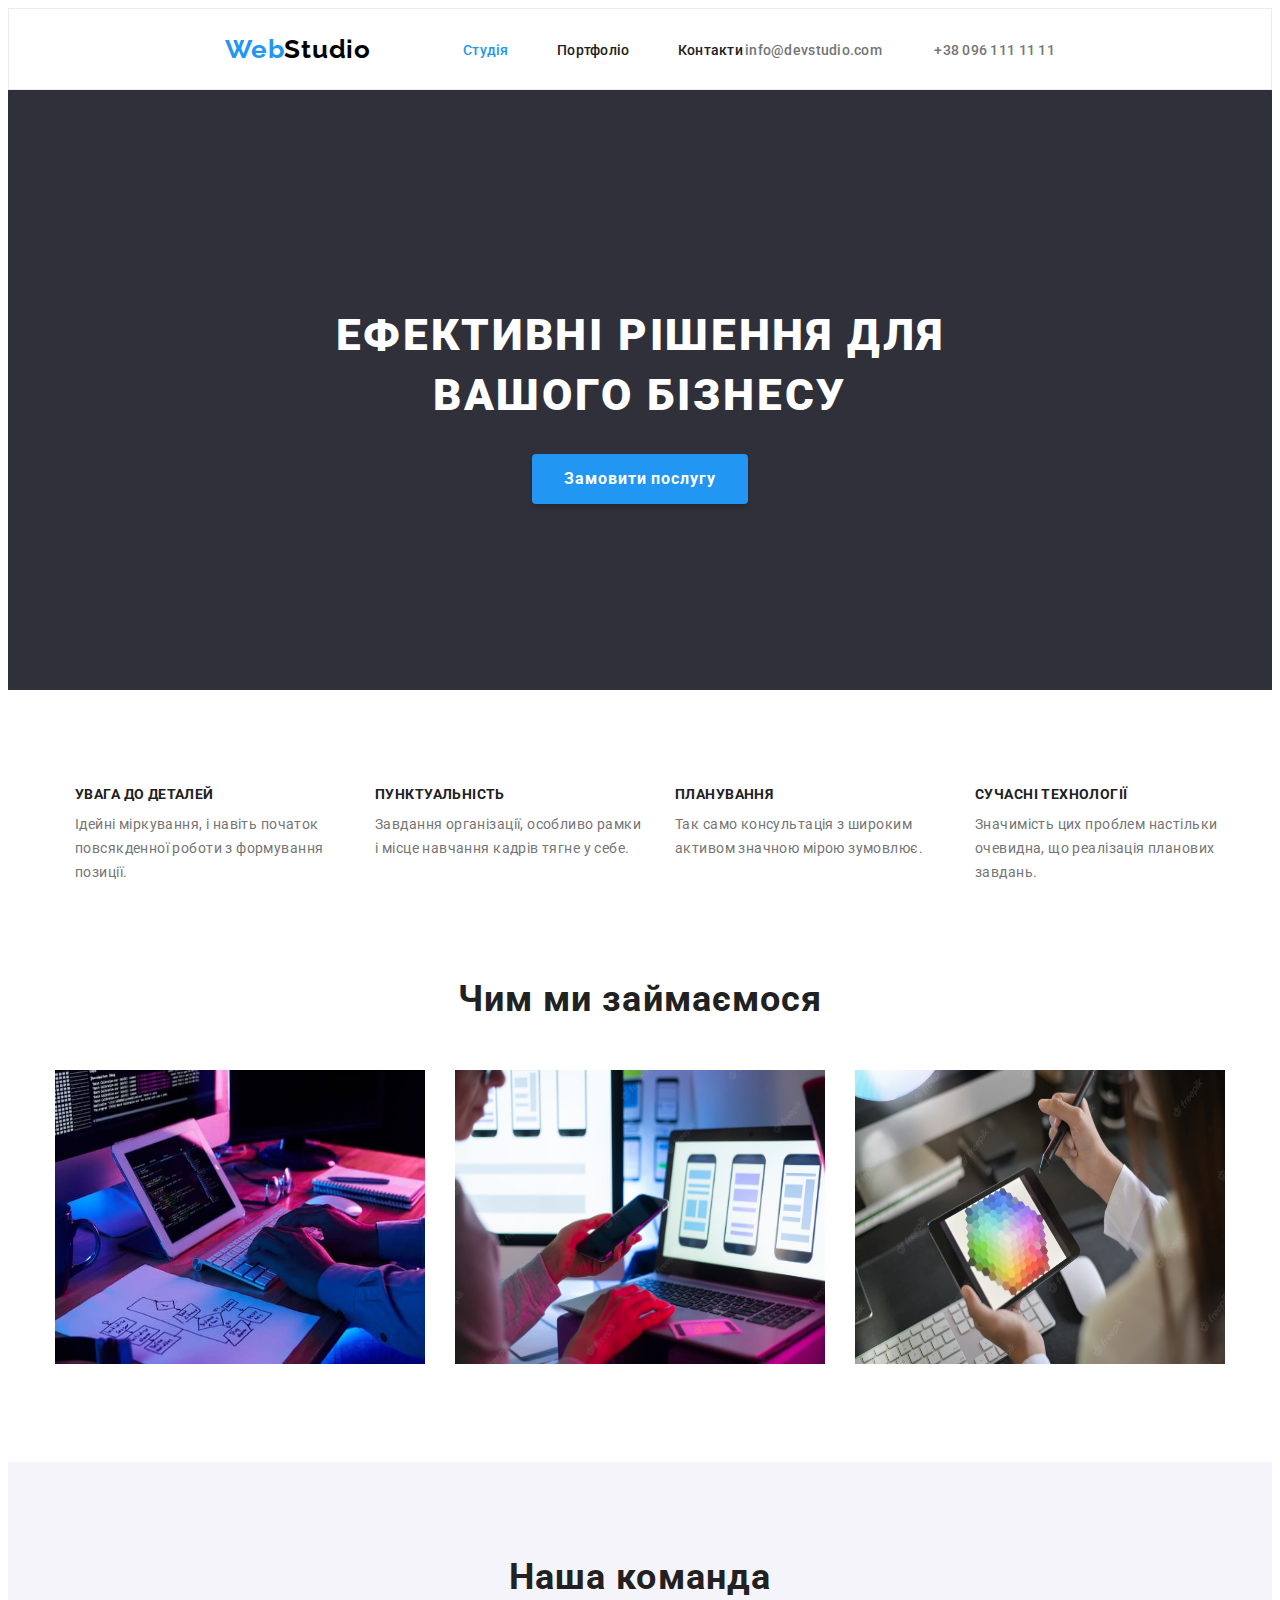
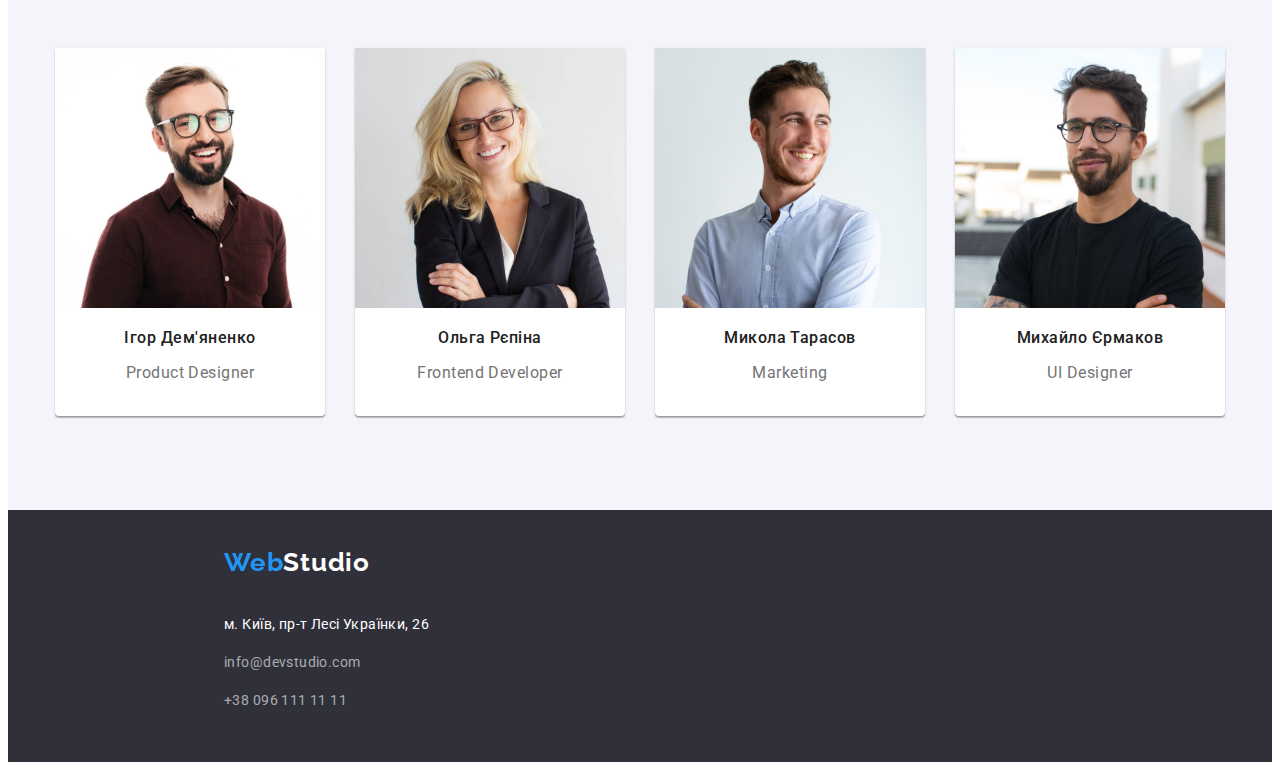
==== index.html @ 8b7d4867 "copy" ====
<!DOCTYPE html>
<html lang="uk">
<head>
    <meta charset="UTF-8">
    <meta http-equiv="X-UA-Compatible" content="IE=edge">
    <meta name="viewport" content="width=device-width, initial-scale=1.0">
    <title>Document</title>
    <link rel="stylesheet" href="./css/styles.css">
    <link rel="preconnect" href="https://fonts.googleapis.com">
    <link rel="preconnect" href="https://fonts.gstatic.com" crossorigin>
    <link href="https://fonts.googleapis.com/css2?family=Raleway:wght@700&family=Roboto:wght@400;500;700;900&display=swap" rel="stylesheet">
</head>
<body>

    
    <header class="page-header">
        
        <nav class="nav-header">
            <a class="logo-link" href="./index.html">Web<span class="logo-header">Studio</span></a>

            <ul class="list-nav">
                <li><a class="link current" href="./index.html">Студія</a></li>
                <li><a class="link" href="./portfolio.html">Портфоліо</a></li>
                <li><a class="link" href="">Контакти</a></li>
            </ul>

        </nav>

        <ul class="list-header">
             <li><a class="header-email" href="">info@devstudio.com</a></li>
             <li><a class="header-number" href="">+38 096 111 11 11</a></li>
         </ul> 
        
        
    </header>


    <main>
        <section class="hero">
            <h1 class="hero-text">Ефективні рішення для <br> вашого бізнесу</h1>
            <button class="button-hero">Замовити послугу</button>
        </section>
        
        <section class="features">
            <h2 hidden>Особливості</h2>

            <ul class="features-ul">
                <li class="features-li">
                    <h3 class="features-title">УВАГА ДО ДЕТАЛЕЙ</h3>
                    <p class="features-text">Ідейні міркування, і навіть початок повсякденної роботи з формування позиції.</p>
                </li>

                <li class="features-li">
                    <h3 class="features-title">ПУНКТУАЛЬНІСТЬ</h3>
                    <p class="features-text">Завдання організації, особливо рамки і місце навчання кадрів тягне у себе.</p>
                </li>

                <li class="features-li">
                    <h3 class="features-title">ПЛАНУВАННЯ</h3>
                    <p class="features-text">Так само консультація з широким активом значною мірою зумовлює.</p>
                </li>

                <li class="features-li">
                    <h3 class="features-title">СУЧАСНІ ТЕХНОЛОГІЇ</h3>
                    <p class="features-text">Значимість цих проблем настільки очевидна, що реалізація планових завдань.</p>
                </li>
            </ul>
        </section>
        <section class="referral">
            <h2 class="referral-title">Чим ми займаємося</h2>
            <ul class="referral-ul">
                <li class="referral-li">
                    <img src="./images/close-up-image-programer-working-his-desk-office_1098-18707.jpg" alt="Десктопні додатки" width="370" height="294">
                </li>
                <li class="referral-li">
                    <img src="./images/web-ui-designers-are-developing-application-smartphones-team-creators-is-working-interface-mobile-phones_8119-2713.jpg" alt="Мобільні додатки" width="370" height="294">
                </li>
                <li class="referral-li">
                    <img src="./images/young-female-creative-artist-web-design-with-working-colour-selection-graphic-tablet_35674-1186.jpg" alt="Дизайнерські рішення" width="370" height="294">
                </li>
            </ul>
        </section>

        <section class="team">
            <h2 class="team-title">Наша команда</h2>
            <ul class="team-ul">
                <li class="team-li">
                    <img src="./images/Igor-Demyanenko.jpg" alt="Ігор Дем'яненко" width="270" height="260">                 
                    <h3 class="team-name">Ігор Дем'яненко</h3>
                    <p class="team-profession">Product Designer</p>
                </li>
                <li class="team-li"> 
                    <img src="./images/Olga-Repina.jpg" alt="Ольга Рєпіна" width="270" height="260">                        
                    <h3 class="team-name">Ольга Рєпіна</h3>
                    <p class="team-profession">Frontend Developer</p>
                </li>
                <li class="team-li">
                    <img src="./images/Mikola-Tarasov.jpg" alt="Микола Тарасов" width="270" height="260">
                    <h3 class="team-name">Микола Тарасов</h3>
                    <p class="team-profession">Marketing</p>
                </li>
                <li class="team-li">
                    <img src="./images/Michaylo-Ermakov.jpg" alt="Михайло Єрмаков" width="270" height="260">                   
                    <h3 class="team-name">Михайло Єрмаков</h3>
                    <p class="team-profession">UI Designer</p>
                </li>
                    
            </ul>
        </section>

    </main>


    <footer class="page-footer">

        <section>
            <h2 hidden>Футер</h2>
            <a class="logo-link" href="./index.html">Web<span class="logo-footer">Studio</span></a>

            <address class="footer">
                <p class="footer-address">м. Київ, пр-т Лесі Українки, 26</p>
                <p class="footer-text">info@devstudio.com</p>
                <p class="footer-text">+38 096 111 11 11</p>
            </address>   
        </section>
        
    </footer>


</body>
</html>
---- css/styles.css ----
html,
body {
    height: 100%;
    font-family: 'Roboto';
    color: #212121;
}


.page-header {
    display: flex;
    justify-content: space-between;
    height: 80px;
    border: 1px solid #ECECEC;
}


.nav-header {
    display: flex;
    justify-content: left;
    align-items: center;
}


.logo-link {
    color: #2196F3;
    margin: 24px 92px 24px 216px;
    text-decoration: none;
    font-family: 'Raleway';
    font-weight: 700;
    font-size: 26px;
    line-height: 31px;
    letter-spacing: 0.03em;
}


.logo-header {
    color: black;
    font-weight: 700;
    font-size: 26px;
    line-height: 31px;
    letter-spacing: 0.03em;
}


.list-nav {
    height: 16px;
    width: 280px;
    text-decoration: none;
    list-style-type: none;
    display: flex;
    justify-content: space-between;
    align-items: center;
    padding: 32px 0px 32px 0px;
}


.list-nav .link {
    text-decoration: none;
    list-style-type: none;
    color: #212121;
    font-weight: 500;
    font-size: 14px;
    line-height: 16px;
    letter-spacing: 0.02em;
}

.list-nav .link:hover,
.list-nav .link:focus {
    color: #2196F3;
}

.list-nav .link.current {
    color: #2196F3;
}



.list-header {
    width: 310px;
    height: 16px;
    text-decoration: none;
    list-style-type: none;
    display: flex;
    align-items: center;
    justify-content: space-between;
    padding: 32px 216px 32px 0px;
    margin: 0%;
}


.header-email {
    text-decoration: none;
    list-style-type: none;
    color: #757575;
    font-weight: 500;
    font-size: 14px;
    line-height: 16px;
    letter-spacing: 0.02em;
}

.header-email:hover,
.header-email:focus {
    color: #2196F3;
}


.header-number {
    text-decoration: none;
    list-style-type: none;
    color: #757575;
    font-weight: 500;
    font-size: 14px;
    line-height: 16px;
    letter-spacing: 0.02em;
}

.header-number:hover,
.header-number:focus {
    color: #2196F3;
}


.hero {
    width: 100%;
    height: 600px;
    background: #2F303A;
    display: flex;
    flex-direction: column;
    flex-wrap: nowrap;
    align-content: stretch;
    justify-content: center;
    align-items: center;
}


.hero-text {
    color: #fff;
    font-weight: 900;
    font-size: 44px;
    line-height: 60px;
    text-align: center;
    letter-spacing: 0.06em;
    text-transform: uppercase;
}


.button-hero {
    background: #2196F3;
    color: #fff;
    box-shadow: 0px 4px 4px rgba(0, 0, 0, 0.15);
    border-radius: 4px;
    padding: 10px 32px 10px 32px;
    display: flex;
    align-items: center;
    text-align: center;
    letter-spacing: 0.06em;
    font-family: Roboto;
    font-weight: 700;
    font-size: 16px;
    line-height: 30px;
    border: 0;
    cursor: pointer;
}


.features {
    display: flex;
    justify-content: center;
    padding-top: 96px;
}


.features-ul {
    list-style-type: none;
    display: flex;
    justify-content: space-between;
    align-items: center;
    margin: 0%;
    width: 1170px;
}


.features-li {
    height: 98px;
    width: 270px;
    display: flex;
    flex-direction: column;
}


.features-title {
    width: 270px;
    height: 16px;
    margin: 0%;
    padding-bottom: 10px;
    font-weight: 700;
    font-size: 14px;
    line-height: 16px;
    letter-spacing: 0.03em;
    text-transform: uppercase;
}


.features-text {
    width: 270px;
    height: 72px;
    margin: 0%;
    font-weight: 400;
    font-size: 14px;
    line-height: 24px;
    letter-spacing: 0.03em;
    color: #757575;
}


.referral {
    display: flex;
    flex-direction: column;
    align-items: center;
}


.referral-title {
    font-weight: 700;
    font-size: 36px;
    line-height: 42px;
    text-align: center;
    letter-spacing: 0.03em;
    margin: 94px 0px 50px 0px;
}


.referral-ul {
    display: flex;
    list-style-type: none;
    margin: 0;
    padding: 0;
}


.referral-li {
    padding: 0px 15px 94px 15px;
}



.team {
    height: 648px;
    background: #F5F4FA;
    display: flex;
    flex-direction: column;
    align-items: center;
}


.team-title {
    font-weight: 700;
    font-size: 36px;
    line-height: 42px;
    letter-spacing: 0.03em;
    margin: 0;
    padding: 94px 0px 50px 0px;
}


.team-ul {
    list-style-type: none;
    display: flex;
    margin: 0;
    padding: 0;
}


.team-li {
    background: #FFFFFF;
    height: 368px;
    box-shadow: 0px 1px 3px rgba(0, 0, 0, 0.12), 0px 1px 1px rgba(0, 0, 0, 0.14), 0px 2px 1px rgba(0, 0, 0, 0.2);
    border-radius: 0px 0px 4px 4px;
    margin: 0px 15px 0px 15px;
}


.team-name {
    font-weight: 500;
    font-size: 16px;
    line-height: 19px;
    text-align: center;
    letter-spacing: 0.03em;
}


.team-profession {
    font-weight: 400;
    font-size: 16px;
    line-height: 19px;
    text-align: center;
    letter-spacing: 0.03em;
    color: #757575;
}


.page-footer {
    height: 252px;
    background: #2F303A;
    display: flex;
    align-items: center;
}


.logo-footer {
    color: #fff;
    font-weight: 700;
    font-size: 26px;
    line-height: 31px;
    letter-spacing: 0.03em;
}


.footer {
    padding: 20px 0px 0px 216px;
    line-height: 24px;
    font-style: normal;
}


.footer-address {
    font-size: 14px;
    letter-spacing: 0.03em;
    color: #FFFFFF;
}


.footer-text {
    font-size: 14px;
    letter-spacing: 0.03em;
    color: rgba(255, 255, 255, 0.6);
}







.main-page {
    height: 1548px;
    display: flex;
    flex-direction: column;
    
}


.filter-ul {
    display: flex;
    justify-content: center;
    margin: 0;
    padding: 94px 0px 50px 0px;
    list-style-type: none;
}


.button-filter {
    font-family: Roboto;
    font-weight: 500;
    font-size: 16px;
    line-height: 26px;
    letter-spacing: 0.03em;   
    color: #212121;
    padding: 6px 22px 6px 22px;
    background: #F5F4FA;
    border: 0;
    border-radius: 4px;
    margin: 0px 8px 0px 8px;
}

.button-filter:hover,
.button-filter:focus {
    background: #2196F3;
    box-shadow: 0px 3px 1px rgba(0, 0, 0, 0.1), 0px 1px 2px rgba(0, 0, 0, 0.08), 0px 2px 2px rgba(0, 0, 0, 0.12);
    color: #FFFFFF;
}


.vertical-ul {
    display: flex;
    flex-direction: column;
    list-style-type: none;
}

.horizontal-ul {
    display: flex;
    justify-content: center;
    list-style-type: none;
}


.project {
    height: 404px;
    width: 370px;
    margin: 15px;
    background: #FFFFFF;
    border: 1px solid #EEEEEE;
    
}


.project-title {
    width: 322px;
    height: 36px;
    font-weight: 700;
    font-size: 18px;
    line-height: 1.2;
    letter-spacing: 0.06em;
    color: #212121;
    padding: 20px 24px 4px 24px;
    margin: 0;
}



.project-text {
    width: 322px;
    height: 30px;
    font-weight: 400;
    font-size: 16px;
    line-height: 30px;
    letter-spacing: 0.03em;
    color: #757575;
    padding: 0px 24px 20px 24px;
    margin: 0;
}

.project-link {
    text-decoration: none;
}
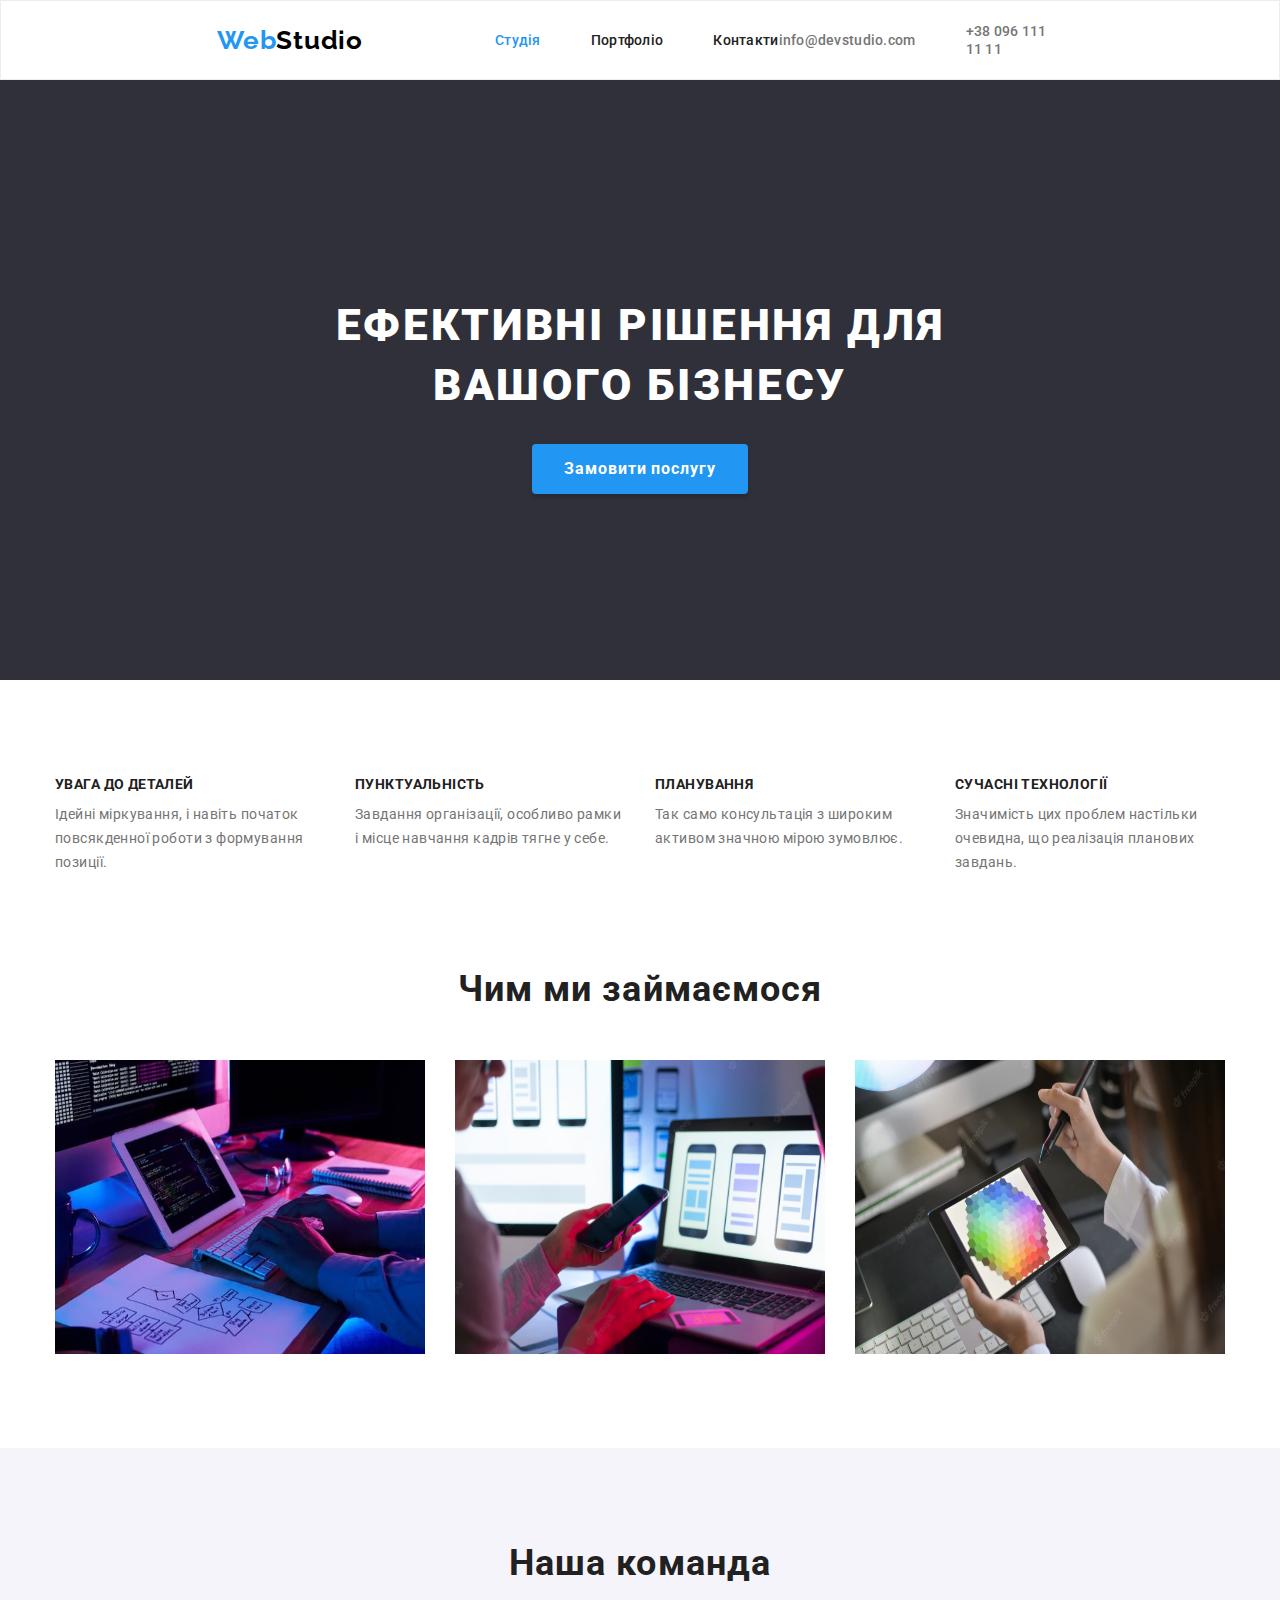
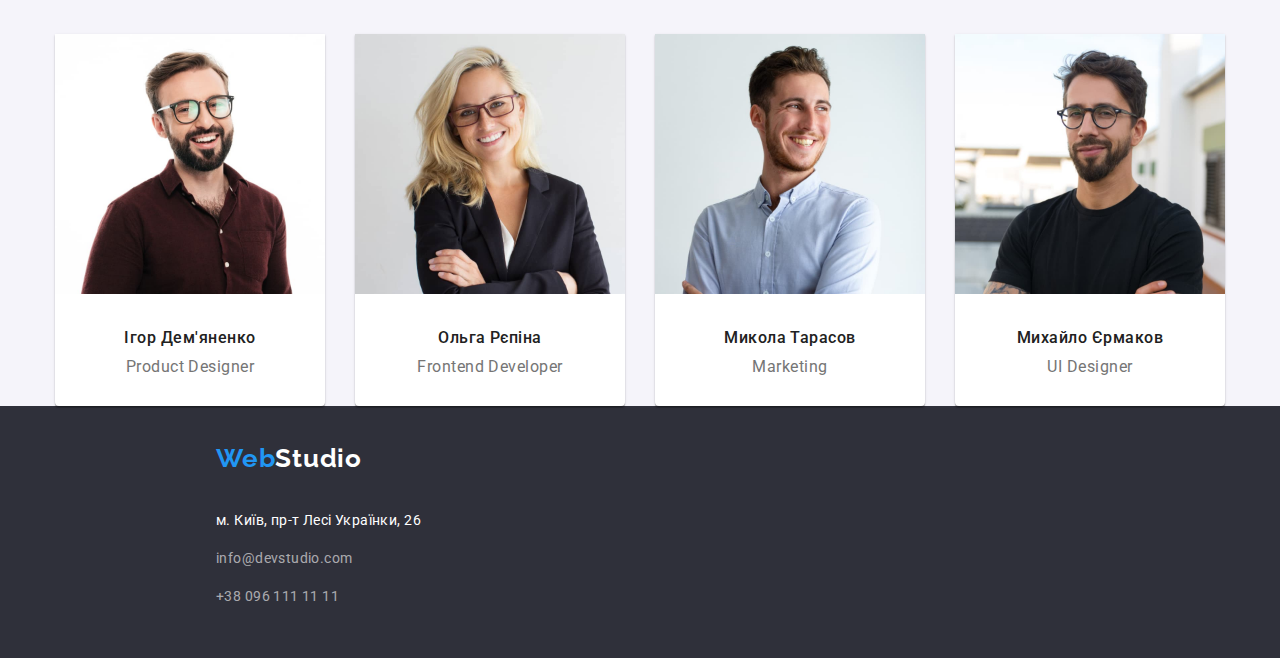
==== commit 0cd106eb: "optimization" ====
--- a/index.html
+++ b/index.html
@@ -5,10 +5,11 @@
     <meta http-equiv="X-UA-Compatible" content="IE=edge">
     <meta name="viewport" content="width=device-width, initial-scale=1.0">
     <title>Document</title>
-    <link rel="stylesheet" href="./css/styles.css">
     <link rel="preconnect" href="https://fonts.googleapis.com">
     <link rel="preconnect" href="https://fonts.gstatic.com" crossorigin>
     <link href="https://fonts.googleapis.com/css2?family=Raleway:wght@700&family=Roboto:wght@400;500;700;900&display=swap" rel="stylesheet">
+    <link rel="stylesheet" href="https://cdn.jsdelivr.net/npm/modern-normalize@1.1.0/modern-normalize.min.css">
+    <link rel="stylesheet" href="./css/styles.css">
 </head>
 <body>
 
--- a/css/styles.css
+++ b/css/styles.css
@@ -6,6 +6,8 @@
 }
 
 
+/*Header*/
+
 .page-header {
     display: flex;
     justify-content: space-between;
@@ -43,14 +45,9 @@
 
 
 .list-nav {
-    height: 16px;
-    width: 280px;
-    text-decoration: none;
-    list-style-type: none;
-    display: flex;
-    justify-content: space-between;
-    align-items: center;
-    padding: 32px 0px 32px 0px;
+    list-style-type: none;
+    display: flex;
+    align-items: center;
 }
 
 
@@ -62,7 +59,14 @@
     font-size: 14px;
     line-height: 16px;
     letter-spacing: 0.02em;
-}
+    padding: 32px 0px;
+}
+
+
+.list-nav > li:nth-child(2) {
+    margin: 0px 50px ;
+}
+
 
 .list-nav .link:hover,
 .list-nav .link:focus {
@@ -76,26 +80,23 @@
 
 
 .list-header {
-    width: 310px;
-    height: 16px;
-    text-decoration: none;
-    list-style-type: none;
-    display: flex;
-    align-items: center;
-    justify-content: space-between;
-    padding: 32px 216px 32px 0px;
-    margin: 0%;
+    list-style-type: none;
+    display: flex;
+    align-items: center;
+    padding-left: 0px;
+    padding-right: 216px;
+    margin: 0px;
 }
 
 
 .header-email {
     text-decoration: none;
-    list-style-type: none;
     color: #757575;
     font-weight: 500;
     font-size: 14px;
     line-height: 16px;
     letter-spacing: 0.02em;
+    margin-right: 50px;
 }
 
 .header-email:hover,
@@ -106,7 +107,6 @@
 
 .header-number {
     text-decoration: none;
-    list-style-type: none;
     color: #757575;
     font-weight: 500;
     font-size: 14px;
@@ -119,6 +119,7 @@
     color: #2196F3;
 }
 
+/*Body*/
 
 .hero {
     width: 100%;
@@ -126,8 +127,6 @@
     background: #2F303A;
     display: flex;
     flex-direction: column;
-    flex-wrap: nowrap;
-    align-content: stretch;
     justify-content: center;
     align-items: center;
 }
@@ -166,7 +165,6 @@
 .features {
     display: flex;
     justify-content: center;
-    padding-top: 96px;
 }
 
 
@@ -174,14 +172,14 @@
     list-style-type: none;
     display: flex;
     justify-content: space-between;
-    align-items: center;
     margin: 0%;
     width: 1170px;
+    padding: 0px;
+    padding-top: 96px;
 }
 
 
 .features-li {
-    height: 98px;
     width: 270px;
     display: flex;
     flex-direction: column;
@@ -189,10 +187,8 @@
 
 
 .features-title {
-    width: 270px;
-    height: 16px;
-    margin: 0%;
-    padding-bottom: 10px;
+    margin: 0px;
+    margin-bottom: 10px;
     font-weight: 700;
     font-size: 14px;
     line-height: 16px;
@@ -202,9 +198,7 @@
 
 
 .features-text {
-    width: 270px;
-    height: 72px;
-    margin: 0%;
+    margin: 0px;
     font-weight: 400;
     font-size: 14px;
     line-height: 24px;
@@ -224,9 +218,10 @@
     font-weight: 700;
     font-size: 36px;
     line-height: 42px;
-    text-align: center;
-    letter-spacing: 0.03em;
-    margin: 94px 0px 50px 0px;
+    letter-spacing: 0.03em;
+    margin: 0px;
+    padding-top: 94px;
+    margin-bottom: 50px;
 }
 
 
@@ -235,17 +230,22 @@
     list-style-type: none;
     margin: 0;
     padding: 0;
+    padding-bottom: 94px;
 }
 
 
 .referral-li {
-    padding: 0px 15px 94px 15px;
+    height: 294px;
+}
+
+
+.referral-ul li:not(:last-child) {
+    margin-right: 30px;
 }
 
 
 
 .team {
-    height: 648px;
     background: #F5F4FA;
     display: flex;
     flex-direction: column;
@@ -259,7 +259,8 @@
     line-height: 42px;
     letter-spacing: 0.03em;
     margin: 0;
-    padding: 94px 0px 50px 0px;
+    padding-top: 94px;
+    margin-bottom: 50px;
 }
 
 
@@ -273,10 +274,13 @@
 
 .team-li {
     background: #FFFFFF;
-    height: 368px;
     box-shadow: 0px 1px 3px rgba(0, 0, 0, 0.12), 0px 1px 1px rgba(0, 0, 0, 0.14), 0px 2px 1px rgba(0, 0, 0, 0.2);
     border-radius: 0px 0px 4px 4px;
-    margin: 0px 15px 0px 15px;
+}
+
+
+.team-li:not(:last-child) {
+    margin-right: 30px;
 }
 
 
@@ -286,6 +290,8 @@
     line-height: 19px;
     text-align: center;
     letter-spacing: 0.03em;
+    margin: 0px;
+    margin-top: 30px;
 }
 
 
@@ -296,8 +302,11 @@
     text-align: center;
     letter-spacing: 0.03em;
     color: #757575;
-}
-
+    margin-top: 10px;
+    margin-bottom: 30px;
+}
+
+/*Footer*/
 
 .page-footer {
     height: 252px;
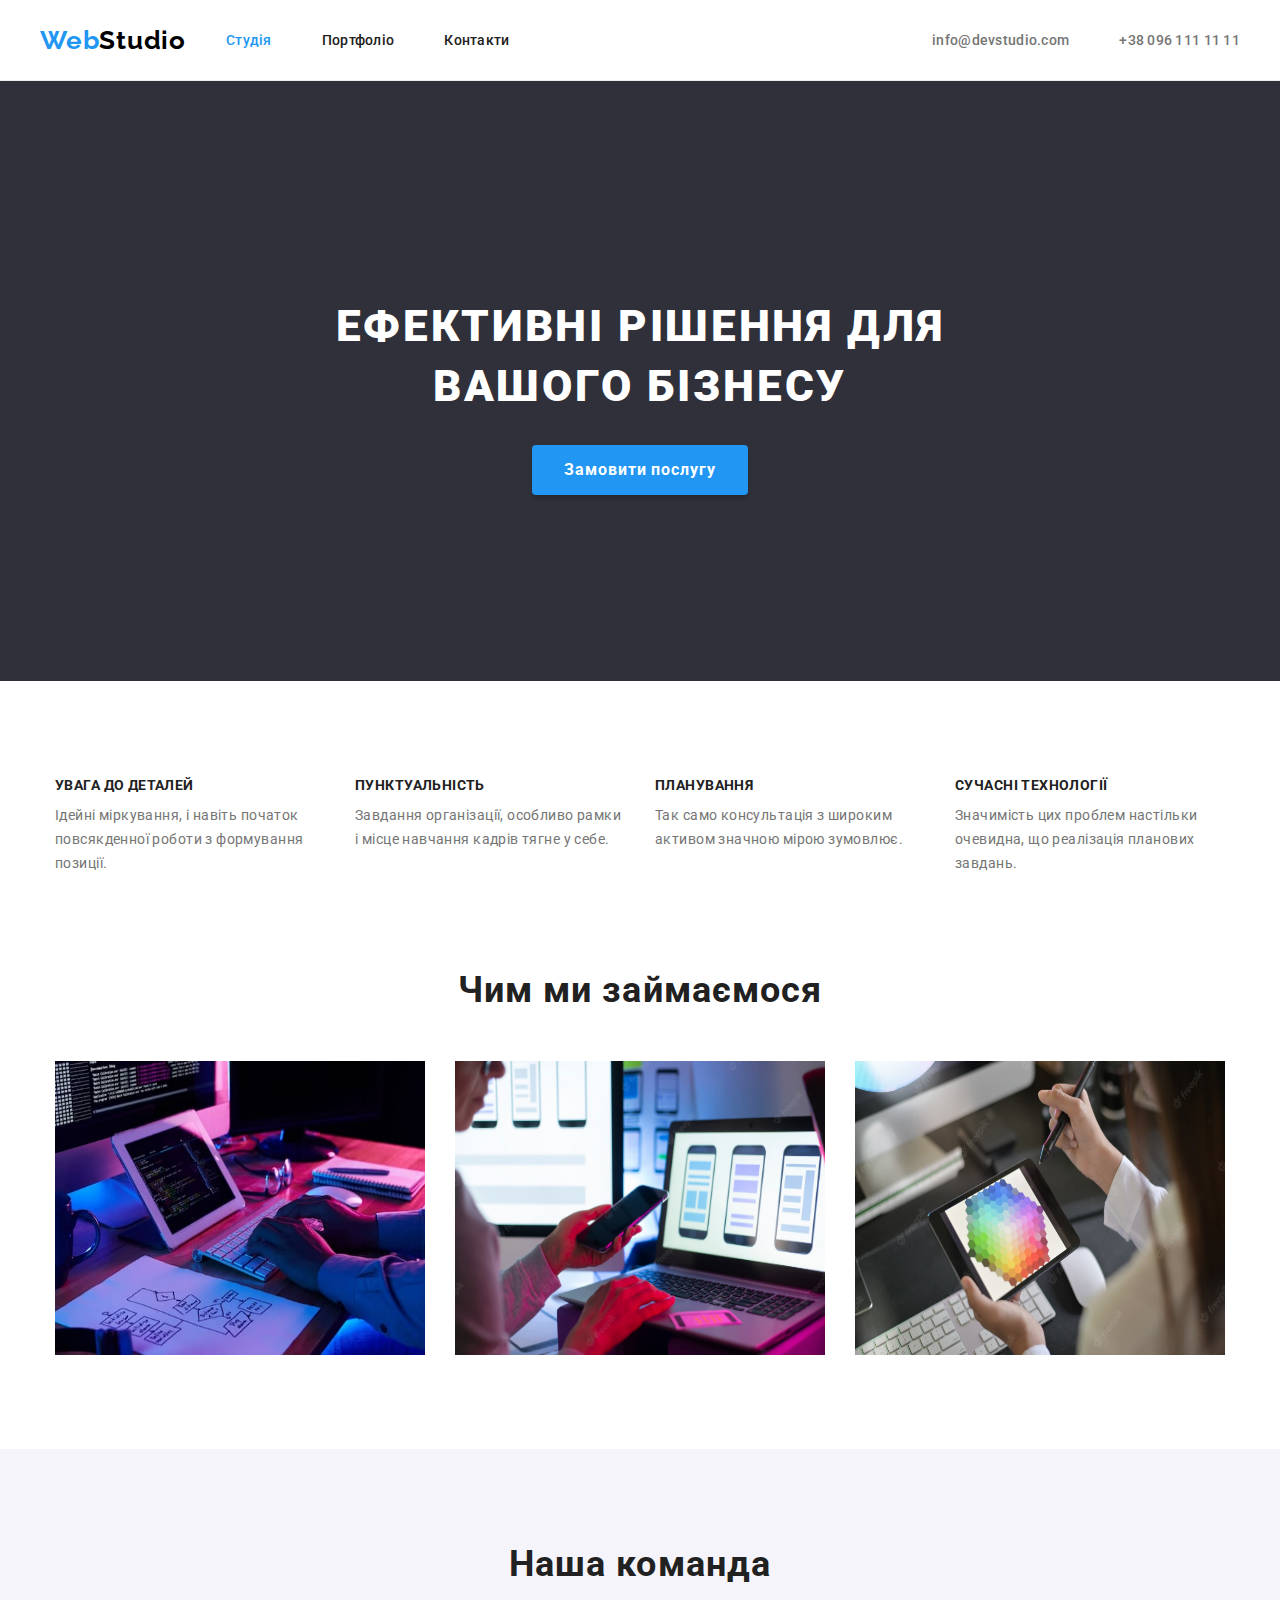
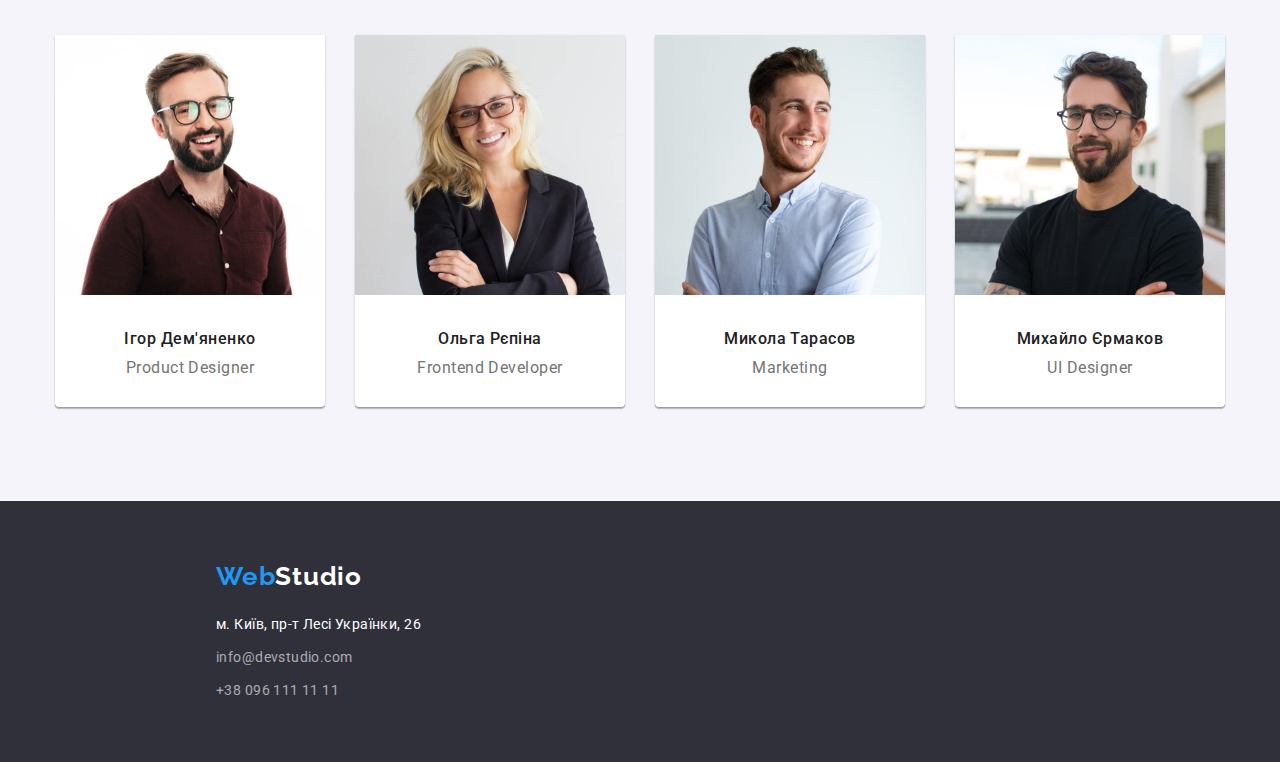
==== commit 0bd68325: "1" ====
--- a/index.html
+++ b/index.html
@@ -14,75 +14,80 @@
 <body>
 
     
-    <header class="page-header">
-        
-        <nav class="nav-header">
-            <a class="logo-link" href="./index.html">Web<span class="logo-header">Studio</span></a>
+    <header class="header">
 
-            <ul class="list-nav">
-                <li><a class="link current" href="./index.html">Студія</a></li>
-                <li><a class="link" href="./portfolio.html">Портфоліо</a></li>
-                <li><a class="link" href="">Контакти</a></li>
-            </ul>
+        <div class="page-header container">
+            <nav class="nav-header">
+                <a class="logo-link" href="./index.html">Web<span class="logo-header">Studio</span></a>
 
-        </nav>
+                <ul class="list-nav">
+                    <li><a class="link current" href="./index.html">Студія</a></li>
+                    <li><a class="link" href="./portfolio.html">Портфоліо</a></li>
+                    <li><a class="link" href="">Контакти</a></li>
+                </ul>
 
-        <ul class="list-header">
-             <li><a class="header-email" href="">info@devstudio.com</a></li>
-             <li><a class="header-number" href="">+38 096 111 11 11</a></li>
-         </ul> 
-        
+            </nav>
+
+            <ul class="list-header">
+                <li><a class="header-email" href="">info@devstudio.com</a></li>
+                <li><a class="header-number" href="">+38 096 111 11 11</a></li>
+            </ul> 
+        </div>
         
     </header>
 
 
-    <main>
-        <section class="hero">
-            <h1 class="hero-text">Ефективні рішення для <br> вашого бізнесу</h1>
-            <button class="button-hero">Замовити послугу</button>
-        </section>
-        
-        <section class="features">
-            <h2 hidden>Особливості</h2>
+    <div class="hero">
+        <h1 class="hero-text">Ефективні рішення для <br> вашого бізнесу</h1>
+        <button class="button-hero">Замовити послугу</button>
+    </div>
+    
 
-            <ul class="features-ul">
-                <li class="features-li">
-                    <h3 class="features-title">УВАГА ДО ДЕТАЛЕЙ</h3>
-                    <p class="features-text">Ідейні міркування, і навіть початок повсякденної роботи з формування позиції.</p>
-                </li>
+    <div class="features">
+        <h2 hidden>Особливості</h2>
 
-                <li class="features-li">
-                    <h3 class="features-title">ПУНКТУАЛЬНІСТЬ</h3>
-                    <p class="features-text">Завдання організації, особливо рамки і місце навчання кадрів тягне у себе.</p>
-                </li>
+        <ul class="features-ul">
+            <li class="features-li">
+                <h3 class="features-title">УВАГА ДО ДЕТАЛЕЙ</h3>
+                <p class="features-text">Ідейні міркування, і навіть початок повсякденної роботи з формування позиції.</p>
+            </li>
 
-                <li class="features-li">
-                    <h3 class="features-title">ПЛАНУВАННЯ</h3>
-                    <p class="features-text">Так само консультація з широким активом значною мірою зумовлює.</p>
-                </li>
+            <li class="features-li">
+                <h3 class="features-title">ПУНКТУАЛЬНІСТЬ</h3>
+                <p class="features-text">Завдання організації, особливо рамки і місце навчання кадрів тягне у себе.</p>
+            </li>
 
-                <li class="features-li">
-                    <h3 class="features-title">СУЧАСНІ ТЕХНОЛОГІЇ</h3>
-                    <p class="features-text">Значимість цих проблем настільки очевидна, що реалізація планових завдань.</p>
-                </li>
-            </ul>
-        </section>
-        <section class="referral">
-            <h2 class="referral-title">Чим ми займаємося</h2>
-            <ul class="referral-ul">
-                <li class="referral-li">
-                    <img src="./images/close-up-image-programer-working-his-desk-office_1098-18707.jpg" alt="Десктопні додатки" width="370" height="294">
-                </li>
-                <li class="referral-li">
-                    <img src="./images/web-ui-designers-are-developing-application-smartphones-team-creators-is-working-interface-mobile-phones_8119-2713.jpg" alt="Мобільні додатки" width="370" height="294">
-                </li>
-                <li class="referral-li">
-                    <img src="./images/young-female-creative-artist-web-design-with-working-colour-selection-graphic-tablet_35674-1186.jpg" alt="Дизайнерські рішення" width="370" height="294">
-                </li>
-            </ul>
-        </section>
+            <li class="features-li">
+                <h3 class="features-title">ПЛАНУВАННЯ</h3>
+                <p class="features-text">Так само консультація з широким активом значною мірою зумовлює.</p>
+            </li>
 
-        <section class="team">
+            <li class="features-li">
+                <h3 class="features-title">СУЧАСНІ ТЕХНОЛОГІЇ</h3>
+                <p class="features-text">Значимість цих проблем настільки очевидна, що реалізація планових завдань.</p>
+            </li>
+        </ul>
+    </div>
+
+
+    <section class="referral container section">
+        <h2 class="referral-title">Чим ми займаємося</h2>
+        <ul class="referral-ul">
+            <li class="referral-li">
+                <img src="./images/close-up-image-programer-working-his-desk-office_1098-18707.jpg" alt="Десктопні додатки" width="370" height="294">
+            </li>
+            <li class="referral-li">
+                <img src="./images/web-ui-designers-are-developing-application-smartphones-team-creators-is-working-interface-mobile-phones_8119-2713.jpg" alt="Мобільні додатки" width="370" height="294">
+            </li>
+            <li class="referral-li">
+                <img src="./images/young-female-creative-artist-web-design-with-working-colour-selection-graphic-tablet_35674-1186.jpg" alt="Дизайнерські рішення" width="370" height="294">
+            </li>
+        </ul>
+    </section>
+
+
+    <section class="team section">
+        <div class="page-team container">
             <h2 class="team-title">Наша команда</h2>
             <ul class="team-ul">
                 <li class="team-li">
@@ -107,23 +112,31 @@
                 </li>
                     
             </ul>
-        </section>
-
-    </main>
-
+        </div>
+    </section>
+        
 
     <footer class="page-footer">
 
-        <section>
+        
+        <div class="footer-block container">
+
             <h2 hidden>Футер</h2>
-            <a class="logo-link" href="./index.html">Web<span class="logo-footer">Studio</span></a>
 
             <address class="footer">
+
+                <a class="logo-link" href="./index.html">
+                    Web<span class="logo-footer">Studio</span>
+                </a>
+
                 <p class="footer-address">м. Київ, пр-т Лесі Українки, 26</p>
                 <p class="footer-text">info@devstudio.com</p>
                 <p class="footer-text">+38 096 111 11 11</p>
-            </address>   
-        </section>
+            </address> 
+
+
+        </div>  
+    
         
     </footer>
 
--- a/css/styles.css
+++ b/css/styles.css
@@ -6,13 +6,30 @@
 }
 
 
+.container {
+    width: 1200px;
+    margin-left: auto;
+    margin-right: auto;
+}
+
+
+.section {
+    padding-top: 94px;
+    padding-bottom: 94px;
+}
+
+
 /*Header*/
 
+.header {
+    border-bottom: 1px solid #ECECEC;
+}
+
+
 .page-header {
+    height: 80px;
     display: flex;
     justify-content: space-between;
-    height: 80px;
-    border: 1px solid #ECECEC;
 }
 
 
@@ -25,7 +42,6 @@
 
 .logo-link {
     color: #2196F3;
-    margin: 24px 92px 24px 216px;
     text-decoration: none;
     font-family: 'Raleway';
     font-weight: 700;
@@ -84,7 +100,6 @@
     display: flex;
     align-items: center;
     padding-left: 0px;
-    padding-right: 216px;
     margin: 0px;
 }
 
@@ -220,7 +235,6 @@
     line-height: 42px;
     letter-spacing: 0.03em;
     margin: 0px;
-    padding-top: 94px;
     margin-bottom: 50px;
 }
 
@@ -230,7 +244,6 @@
     list-style-type: none;
     margin: 0;
     padding: 0;
-    padding-bottom: 94px;
 }
 
 
@@ -247,6 +260,10 @@
 
 .team {
     background: #F5F4FA;
+}
+
+
+.page-team {
     display: flex;
     flex-direction: column;
     align-items: center;
@@ -259,7 +276,6 @@
     line-height: 42px;
     letter-spacing: 0.03em;
     margin: 0;
-    padding-top: 94px;
     margin-bottom: 50px;
 }
 
@@ -309,10 +325,17 @@
 /*Footer*/
 
 .page-footer {
-    height: 252px;
     background: #2F303A;
     display: flex;
     align-items: center;
+}
+
+
+.footer-block {
+    margin: 0px;
+    padding: 0px;
+    padding-top: 60px;
+    padding-bottom: 60px;
 }
 
 
@@ -326,7 +349,7 @@
 
 
 .footer {
-    padding: 20px 0px 0px 216px;
+    padding-left: 216px;
     line-height: 24px;
     font-style: normal;
 }
@@ -336,6 +359,8 @@
     font-size: 14px;
     letter-spacing: 0.03em;
     color: #FFFFFF;
+    margin: 0px;
+    margin-top: 20px;
 }
 
 
@@ -343,6 +368,8 @@
     font-size: 14px;
     letter-spacing: 0.03em;
     color: rgba(255, 255, 255, 0.6);
+    margin: 0px;
+    margin-top: 9px;
 }
 
 
@@ -352,7 +379,6 @@
 
 
 .main-page {
-    height: 1548px;
     display: flex;
     flex-direction: column;
     
@@ -363,7 +389,7 @@
     display: flex;
     justify-content: center;
     margin: 0;
-    padding: 94px 0px 50px 0px;
+    margin-bottom: 50px;
     list-style-type: none;
 }
 
@@ -390,52 +416,47 @@
 }
 
 
-.vertical-ul {
-    display: flex;
-    flex-direction: column;
-    list-style-type: none;
-}
-
-.horizontal-ul {
-    display: flex;
+.card-set {
+    padding: 0px;
+    margin: 0px;
+    display: flex;
+    flex-wrap: wrap;
+    gap: 30px;
+    list-style: none;
+}
+
+
+.project {
+    background: #FFFFFF;
+}
+
+
+.project-block {
     justify-content: center;
-    list-style-type: none;
-}
-
-
-.project {
-    height: 404px;
-    width: 370px;
-    margin: 15px;
-    background: #FFFFFF;
-    border: 1px solid #EEEEEE;
-    
+    padding: 20px 24px 24px 20px;
 }
 
 
 .project-title {
     width: 322px;
-    height: 36px;
     font-weight: 700;
     font-size: 18px;
     line-height: 1.2;
     letter-spacing: 0.06em;
     color: #212121;
-    padding: 20px 24px 4px 24px;
-    margin: 0;
+    margin: 0;
+    margin-bottom: 4px;
 }
 
 
 
 .project-text {
     width: 322px;
-    height: 30px;
     font-weight: 400;
     font-size: 16px;
     line-height: 30px;
     letter-spacing: 0.03em;
     color: #757575;
-    padding: 0px 24px 20px 24px;
     margin: 0;
 }
 
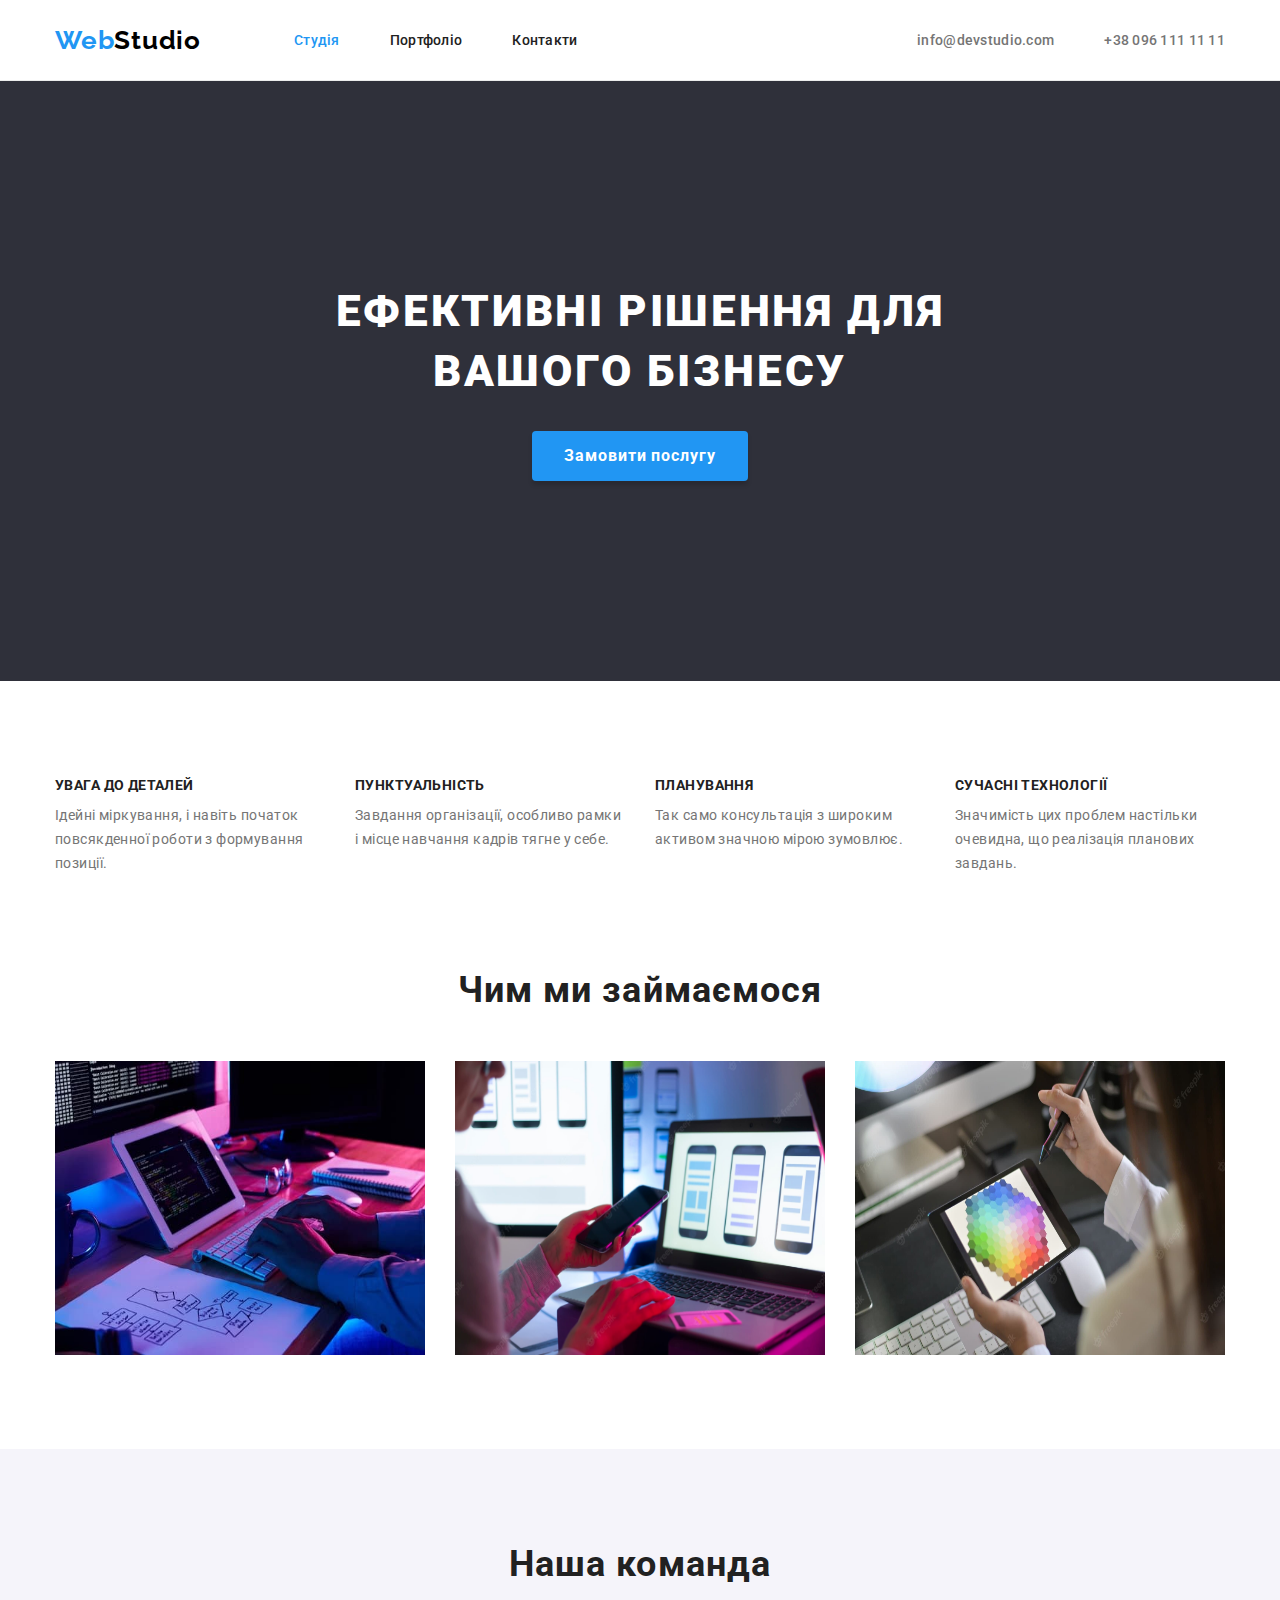
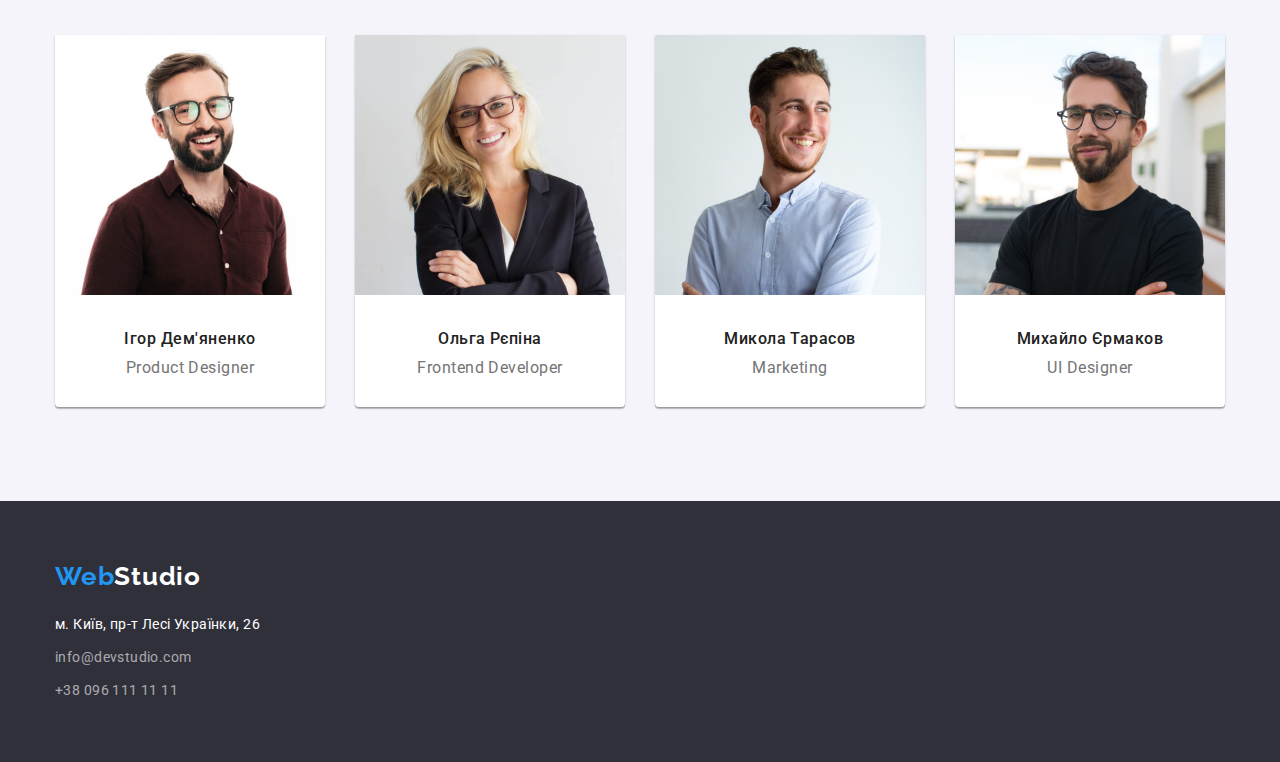
==== commit 5d46f0df: "fixed HM" ====
--- a/index.html
+++ b/index.html
@@ -37,13 +37,13 @@
     </header>
 
 
-    <div class="hero">
+    <section class="hero">
         <h1 class="hero-text">Ефективні рішення для <br> вашого бізнесу</h1>
         <button class="button-hero">Замовити послугу</button>
-    </div>
+    </section>
     
 
-    <div class="features">
+    <section class="features">
         <h2 hidden>Особливості</h2>
 
         <ul class="features-ul">
@@ -67,22 +67,24 @@
                 <p class="features-text">Значимість цих проблем настільки очевидна, що реалізація планових завдань.</p>
             </li>
         </ul>
-    </div>
+    </section>
 
 
-    <section class="referral container section">
-        <h2 class="referral-title">Чим ми займаємося</h2>
-        <ul class="referral-ul">
-            <li class="referral-li">
-                <img src="./images/close-up-image-programer-working-his-desk-office_1098-18707.jpg" alt="Десктопні додатки" width="370" height="294">
-            </li>
-            <li class="referral-li">
-                <img src="./images/web-ui-designers-are-developing-application-smartphones-team-creators-is-working-interface-mobile-phones_8119-2713.jpg" alt="Мобільні додатки" width="370" height="294">
-            </li>
-            <li class="referral-li">
-                <img src="./images/young-female-creative-artist-web-design-with-working-colour-selection-graphic-tablet_35674-1186.jpg" alt="Дизайнерські рішення" width="370" height="294">
-            </li>
-        </ul>
+    <section class="referral section">
+        <div class="container">
+            <h2 class="referral-title">Чим ми займаємося</h2>
+            <ul class="referral-ul">
+                <li class="referral-li">
+                    <img src="./images/close-up-image-programer-working-his-desk-office_1098-18707.jpg" alt="Десктопні додатки" width="370" height="294">
+                </li>
+                <li class="referral-li">
+                    <img src="./images/web-ui-designers-are-developing-application-smartphones-team-creators-is-working-interface-mobile-phones_8119-2713.jpg" alt="Мобільні додатки" width="370" height="294">
+                </li>
+                <li class="referral-li">
+                    <img src="./images/young-female-creative-artist-web-design-with-working-colour-selection-graphic-tablet_35674-1186.jpg" alt="Дизайнерські рішення" width="370" height="294">
+                </li>
+            </ul>
+        </div>
     </section>
 
 
@@ -92,23 +94,31 @@
             <ul class="team-ul">
                 <li class="team-li">
                     <img src="./images/Igor-Demyanenko.jpg" alt="Ігор Дем'яненко" width="270" height="260">                 
+                    <div class="team-information">
                     <h3 class="team-name">Ігор Дем'яненко</h3>
                     <p class="team-profession">Product Designer</p>
+                    </div>
                 </li>
                 <li class="team-li"> 
                     <img src="./images/Olga-Repina.jpg" alt="Ольга Рєпіна" width="270" height="260">                        
+                    <div class="team-information">
                     <h3 class="team-name">Ольга Рєпіна</h3>
                     <p class="team-profession">Frontend Developer</p>
+                    </div>
                 </li>
                 <li class="team-li">
                     <img src="./images/Mikola-Tarasov.jpg" alt="Микола Тарасов" width="270" height="260">
+                    <div class="team-information">
                     <h3 class="team-name">Микола Тарасов</h3>
                     <p class="team-profession">Marketing</p>
+                    </div>
                 </li>
                 <li class="team-li">
                     <img src="./images/Michaylo-Ermakov.jpg" alt="Михайло Єрмаков" width="270" height="260">                   
+                    <div class="team-information">
                     <h3 class="team-name">Михайло Єрмаков</h3>
                     <p class="team-profession">UI Designer</p>
+                    </div>
                 </li>
                     
             </ul>
@@ -119,7 +129,7 @@
     <footer class="page-footer">
 
         
-        <div class="footer-block container">
+        <div class="container">
 
             <h2 hidden>Футер</h2>
 
--- a/css/styles.css
+++ b/css/styles.css
@@ -10,6 +10,8 @@
     width: 1200px;
     margin-left: auto;
     margin-right: auto;
+    padding-left: 15px;
+    padding-right: 15px;
 }
 
 
@@ -48,6 +50,7 @@
     font-size: 26px;
     line-height: 31px;
     letter-spacing: 0.03em;
+    padding-right: 93px;
 }
 
 
@@ -64,6 +67,8 @@
     list-style-type: none;
     display: flex;
     align-items: center;
+    margin: 0px;
+    padding: 0px;
 }
 
 
@@ -155,6 +160,8 @@
     text-align: center;
     letter-spacing: 0.06em;
     text-transform: uppercase;
+    margin: 0px;
+    padding-bottom: 30px;
 }
 
 
@@ -180,6 +187,7 @@
 .features {
     display: flex;
     justify-content: center;
+    padding-top: 96px;
 }
 
 
@@ -190,7 +198,6 @@
     margin: 0%;
     width: 1170px;
     padding: 0px;
-    padding-top: 96px;
 }
 
 
@@ -236,6 +243,8 @@
     letter-spacing: 0.03em;
     margin: 0px;
     margin-bottom: 50px;
+    display: flex;
+    justify-content: center;
 }
 
 
@@ -297,6 +306,12 @@
 
 .team-li:not(:last-child) {
     margin-right: 30px;
+}
+
+
+.team-information {
+    margin-top: 30px;
+    margin-bottom: 30px;
 }
 
 
@@ -307,7 +322,7 @@
     text-align: center;
     letter-spacing: 0.03em;
     margin: 0px;
-    margin-top: 30px;
+    margin-bottom: 10px;
 }
 
 
@@ -318,22 +333,13 @@
     text-align: center;
     letter-spacing: 0.03em;
     color: #757575;
-    margin-top: 10px;
-    margin-bottom: 30px;
+    margin: 0px;
 }
 
 /*Footer*/
 
 .page-footer {
     background: #2F303A;
-    display: flex;
-    align-items: center;
-}
-
-
-.footer-block {
-    margin: 0px;
-    padding: 0px;
     padding-top: 60px;
     padding-bottom: 60px;
 }
@@ -349,7 +355,6 @@
 
 
 .footer {
-    padding-left: 216px;
     line-height: 24px;
     font-style: normal;
 }
@@ -391,6 +396,11 @@
     margin: 0;
     margin-bottom: 50px;
     list-style-type: none;
+    padding: 0px;
+}
+
+.filter-ul li:not(:last-child) {
+    margin-right: 8px;
 }
 
 
@@ -405,8 +415,9 @@
     background: #F5F4FA;
     border: 0;
     border-radius: 4px;
-    margin: 0px 8px 0px 8px;
-}
+}
+
+
 
 .button-filter:hover,
 .button-filter:focus {
@@ -433,12 +444,16 @@
 
 .project-block {
     justify-content: center;
+    width: 370px;
     padding: 20px 24px 24px 20px;
+    border-left: 1px solid #EEEEEE;
+    border-bottom: 1px solid #EEEEEE;
+    border-right: 1px solid #EEEEEE;
 }
 
 
 .project-title {
-    width: 322px;
+    font-style: normal;
     font-weight: 700;
     font-size: 18px;
     line-height: 1.2;
@@ -451,10 +466,9 @@
 
 
 .project-text {
-    width: 322px;
     font-weight: 400;
     font-size: 16px;
-    line-height: 30px;
+    line-height: 1.2;
     letter-spacing: 0.03em;
     color: #757575;
     margin: 0;
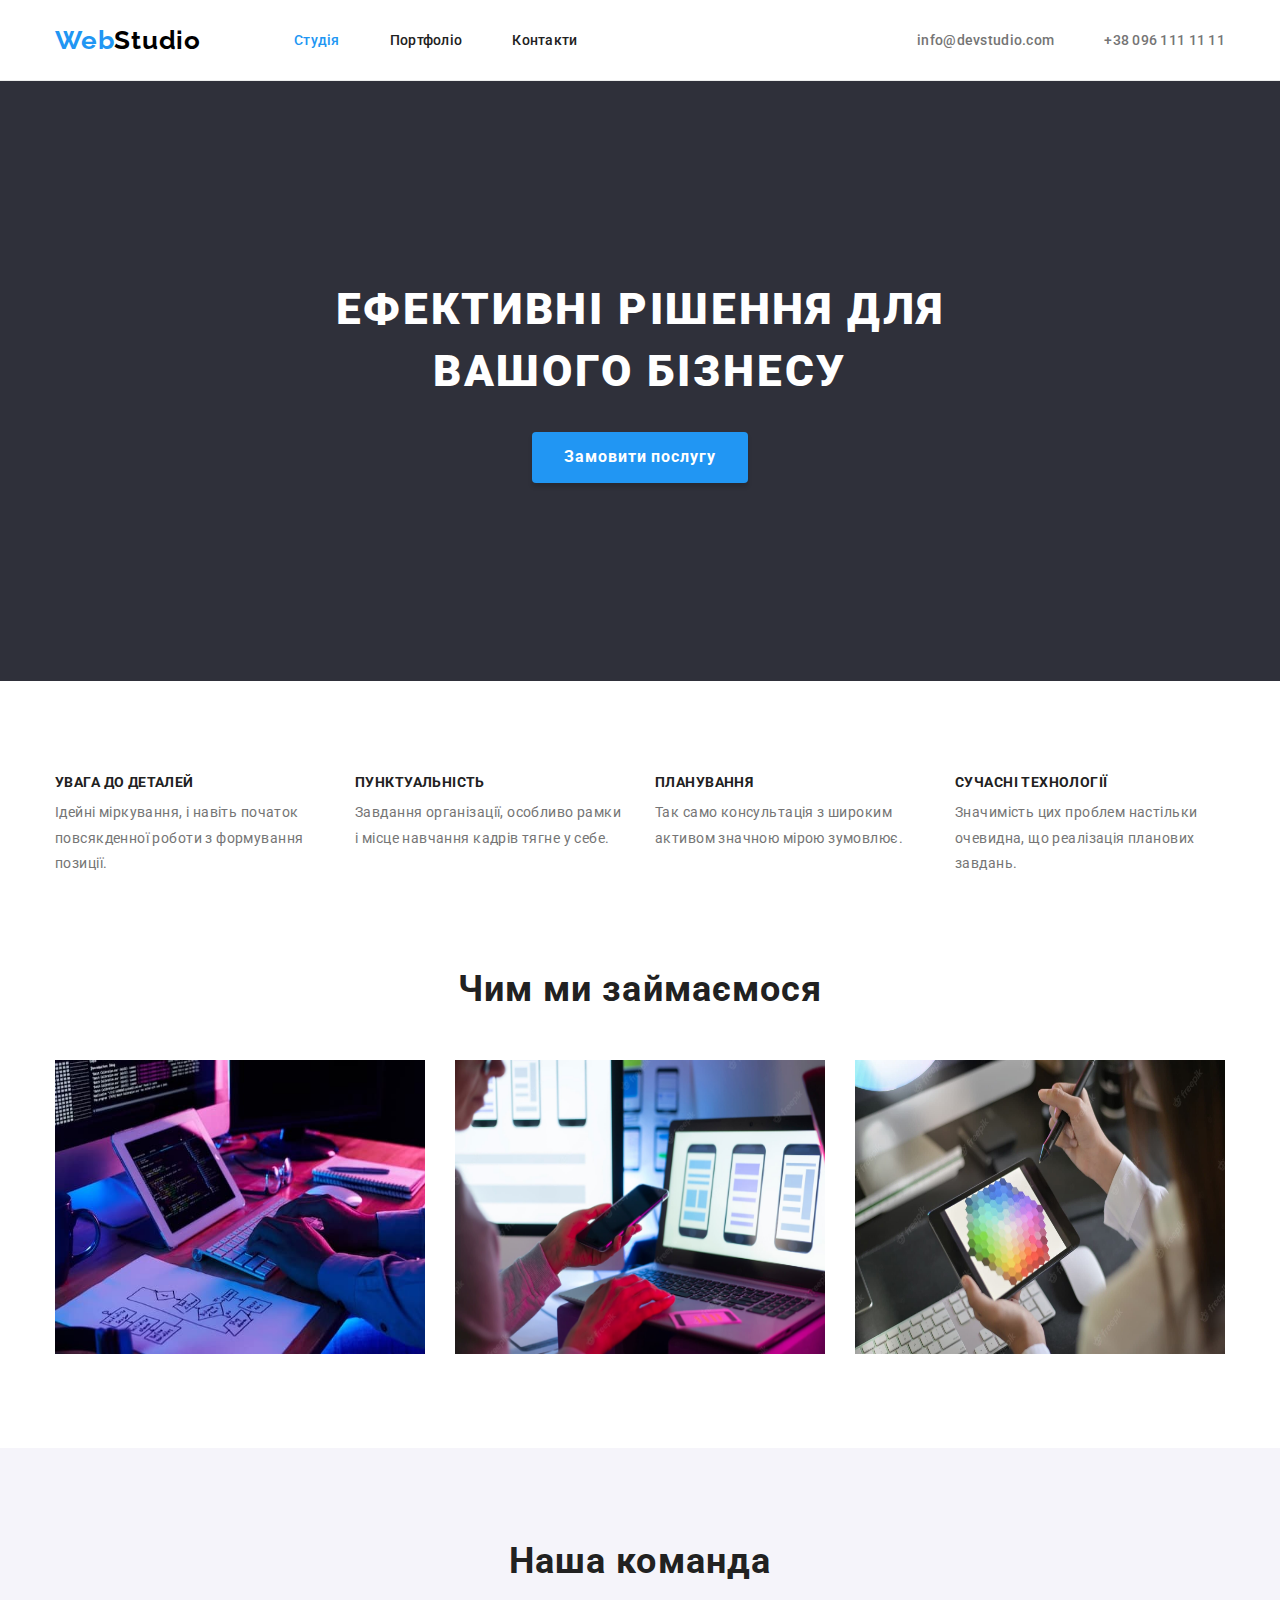
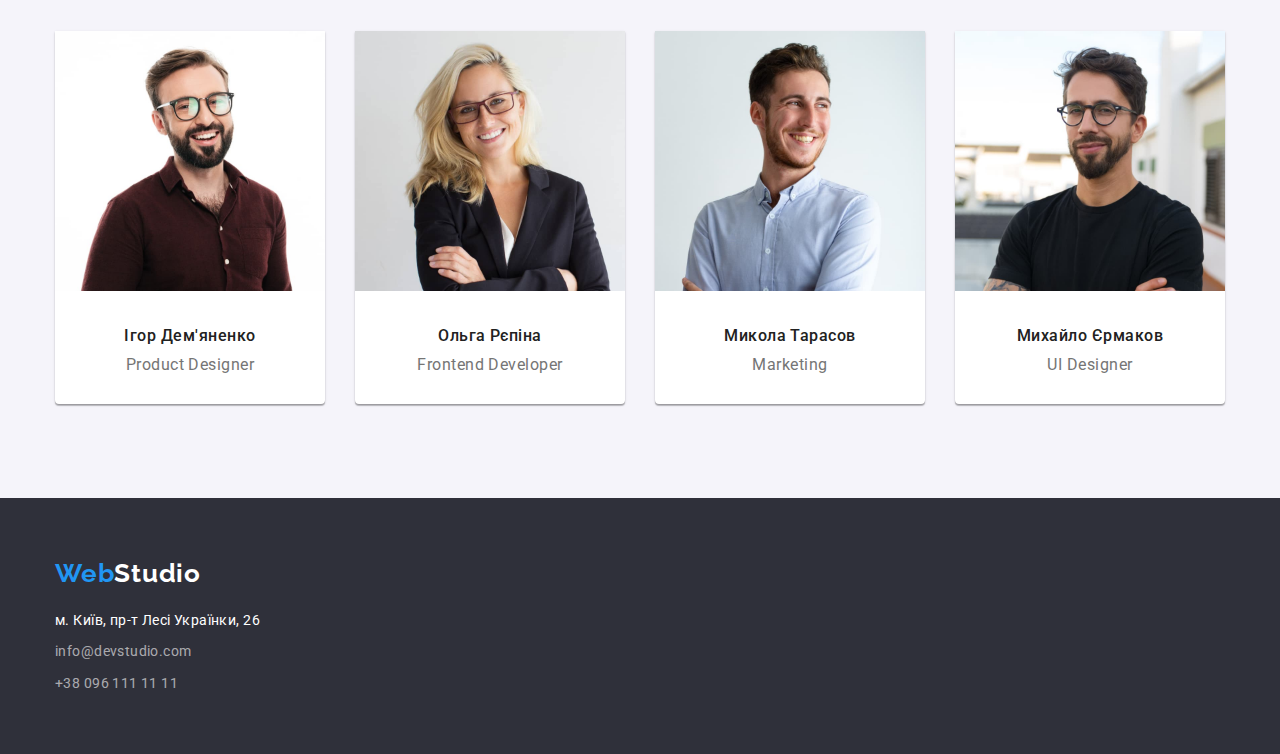
==== commit a2c88dde: "fixed again" ====
--- a/index.html
+++ b/index.html
@@ -44,29 +44,31 @@
     
 
     <section class="features">
-        <h2 hidden>Особливості</h2>
+        <div class="container">
+            <h2 hidden>Особливості</h2>
 
-        <ul class="features-ul">
-            <li class="features-li">
-                <h3 class="features-title">УВАГА ДО ДЕТАЛЕЙ</h3>
-                <p class="features-text">Ідейні міркування, і навіть початок повсякденної роботи з формування позиції.</p>
-            </li>
+            <ul class="features-ul">
+                <li class="features-li">
+                    <h3 class="features-title">УВАГА ДО ДЕТАЛЕЙ</h3>
+                    <p class="features-text">Ідейні міркування, і навіть початок повсякденної роботи з формування позиції.</p>
+                </li>
 
-            <li class="features-li">
-                <h3 class="features-title">ПУНКТУАЛЬНІСТЬ</h3>
-                <p class="features-text">Завдання організації, особливо рамки і місце навчання кадрів тягне у себе.</p>
-            </li>
+                <li class="features-li">
+                    <h3 class="features-title">ПУНКТУАЛЬНІСТЬ</h3>
+                    <p class="features-text">Завдання організації, особливо рамки і місце навчання кадрів тягне у себе.</p>
+                </li>
 
-            <li class="features-li">
-                <h3 class="features-title">ПЛАНУВАННЯ</h3>
-                <p class="features-text">Так само консультація з широким активом значною мірою зумовлює.</p>
-            </li>
+                <li class="features-li">
+                    <h3 class="features-title">ПЛАНУВАННЯ</h3>
+                    <p class="features-text">Так само консультація з широким активом значною мірою зумовлює.</p>
+                </li>
 
-            <li class="features-li">
-                <h3 class="features-title">СУЧАСНІ ТЕХНОЛОГІЇ</h3>
-                <p class="features-text">Значимість цих проблем настільки очевидна, що реалізація планових завдань.</p>
-            </li>
-        </ul>
+                <li class="features-li">
+                    <h3 class="features-title">СУЧАСНІ ТЕХНОЛОГІЇ</h3>
+                    <p class="features-text">Значимість цих проблем настільки очевидна, що реалізація планових завдань.</p>
+                </li>
+            </ul>
+        </div>
     </section>
 
 
--- a/css/styles.css
+++ b/css/styles.css
@@ -48,7 +48,7 @@
     font-family: 'Raleway';
     font-weight: 700;
     font-size: 26px;
-    line-height: 31px;
+    line-height: 1.1;
     letter-spacing: 0.03em;
     padding-right: 93px;
 }
@@ -58,7 +58,7 @@
     color: black;
     font-weight: 700;
     font-size: 26px;
-    line-height: 31px;
+    line-height: 1.1;
     letter-spacing: 0.03em;
 }
 
@@ -78,7 +78,7 @@
     color: #212121;
     font-weight: 500;
     font-size: 14px;
-    line-height: 16px;
+    line-height: 1.1;
     letter-spacing: 0.02em;
     padding: 32px 0px;
 }
@@ -114,7 +114,7 @@
     color: #757575;
     font-weight: 500;
     font-size: 14px;
-    line-height: 16px;
+    line-height: 1.1;
     letter-spacing: 0.02em;
     margin-right: 50px;
 }
@@ -130,7 +130,7 @@
     color: #757575;
     font-weight: 500;
     font-size: 14px;
-    line-height: 16px;
+    line-height: 1.1;
     letter-spacing: 0.02em;
 }
 
@@ -156,12 +156,12 @@
     color: #fff;
     font-weight: 900;
     font-size: 44px;
-    line-height: 60px;
+    line-height: 1.4;
     text-align: center;
     letter-spacing: 0.06em;
     text-transform: uppercase;
     margin: 0px;
-    padding-bottom: 30px;
+    margin-bottom: 30px;
 }
 
 
@@ -178,7 +178,7 @@
     font-family: Roboto;
     font-weight: 700;
     font-size: 16px;
-    line-height: 30px;
+    line-height: 1.9;
     border: 0;
     cursor: pointer;
 }
@@ -187,7 +187,7 @@
 .features {
     display: flex;
     justify-content: center;
-    padding-top: 96px;
+    padding-top: 94px;
 }
 
 
@@ -213,7 +213,7 @@
     margin-bottom: 10px;
     font-weight: 700;
     font-size: 14px;
-    line-height: 16px;
+    line-height: 1.1;
     letter-spacing: 0.03em;
     text-transform: uppercase;
 }
@@ -221,9 +221,8 @@
 
 .features-text {
     margin: 0px;
-    font-weight: 400;
-    font-size: 14px;
-    line-height: 24px;
+    font-size: 14px;
+    line-height: 1.8;
     letter-spacing: 0.03em;
     color: #757575;
 }
@@ -239,7 +238,7 @@
 .referral-title {
     font-weight: 700;
     font-size: 36px;
-    line-height: 42px;
+    line-height: 1.1;
     letter-spacing: 0.03em;
     margin: 0px;
     margin-bottom: 50px;
@@ -282,7 +281,7 @@
 .team-title {
     font-weight: 700;
     font-size: 36px;
-    line-height: 42px;
+    line-height: 1.1;
     letter-spacing: 0.03em;
     margin: 0;
     margin-bottom: 50px;
@@ -310,15 +309,15 @@
 
 
 .team-information {
-    margin-top: 30px;
-    margin-bottom: 30px;
+    padding-top: 30px;
+    padding-bottom: 30px;
 }
 
 
 .team-name {
     font-weight: 500;
     font-size: 16px;
-    line-height: 19px;
+    line-height: 1.2;
     text-align: center;
     letter-spacing: 0.03em;
     margin: 0px;
@@ -327,9 +326,8 @@
 
 
 .team-profession {
-    font-weight: 400;
     font-size: 16px;
-    line-height: 19px;
+    line-height: 1.2;
     text-align: center;
     letter-spacing: 0.03em;
     color: #757575;
@@ -349,19 +347,20 @@
     color: #fff;
     font-weight: 700;
     font-size: 26px;
-    line-height: 31px;
+    line-height: 1.2;
     letter-spacing: 0.03em;
 }
 
 
 .footer {
-    line-height: 24px;
+    
     font-style: normal;
 }
 
 
 .footer-address {
     font-size: 14px;
+    line-height: 1.6;
     letter-spacing: 0.03em;
     color: #FFFFFF;
     margin: 0px;
@@ -371,6 +370,7 @@
 
 .footer-text {
     font-size: 14px;
+    line-height: 1.6;
     letter-spacing: 0.03em;
     color: rgba(255, 255, 255, 0.6);
     margin: 0px;
@@ -408,7 +408,7 @@
     font-family: Roboto;
     font-weight: 500;
     font-size: 16px;
-    line-height: 26px;
+    line-height: 1.7;
     letter-spacing: 0.03em;   
     color: #212121;
     padding: 6px 22px 6px 22px;
@@ -445,7 +445,7 @@
 .project-block {
     justify-content: center;
     width: 370px;
-    padding: 20px 24px 24px 20px;
+    padding: 20px 24px 20px 24px;
     border-left: 1px solid #EEEEEE;
     border-bottom: 1px solid #EEEEEE;
     border-right: 1px solid #EEEEEE;
@@ -456,7 +456,7 @@
     font-style: normal;
     font-weight: 700;
     font-size: 18px;
-    line-height: 1.2;
+    line-height: 2;
     letter-spacing: 0.06em;
     color: #212121;
     margin: 0;
@@ -466,9 +466,8 @@
 
 
 .project-text {
-    font-weight: 400;
     font-size: 16px;
-    line-height: 1.2;
+    line-height: 1.8;
     letter-spacing: 0.03em;
     color: #757575;
     margin: 0;
